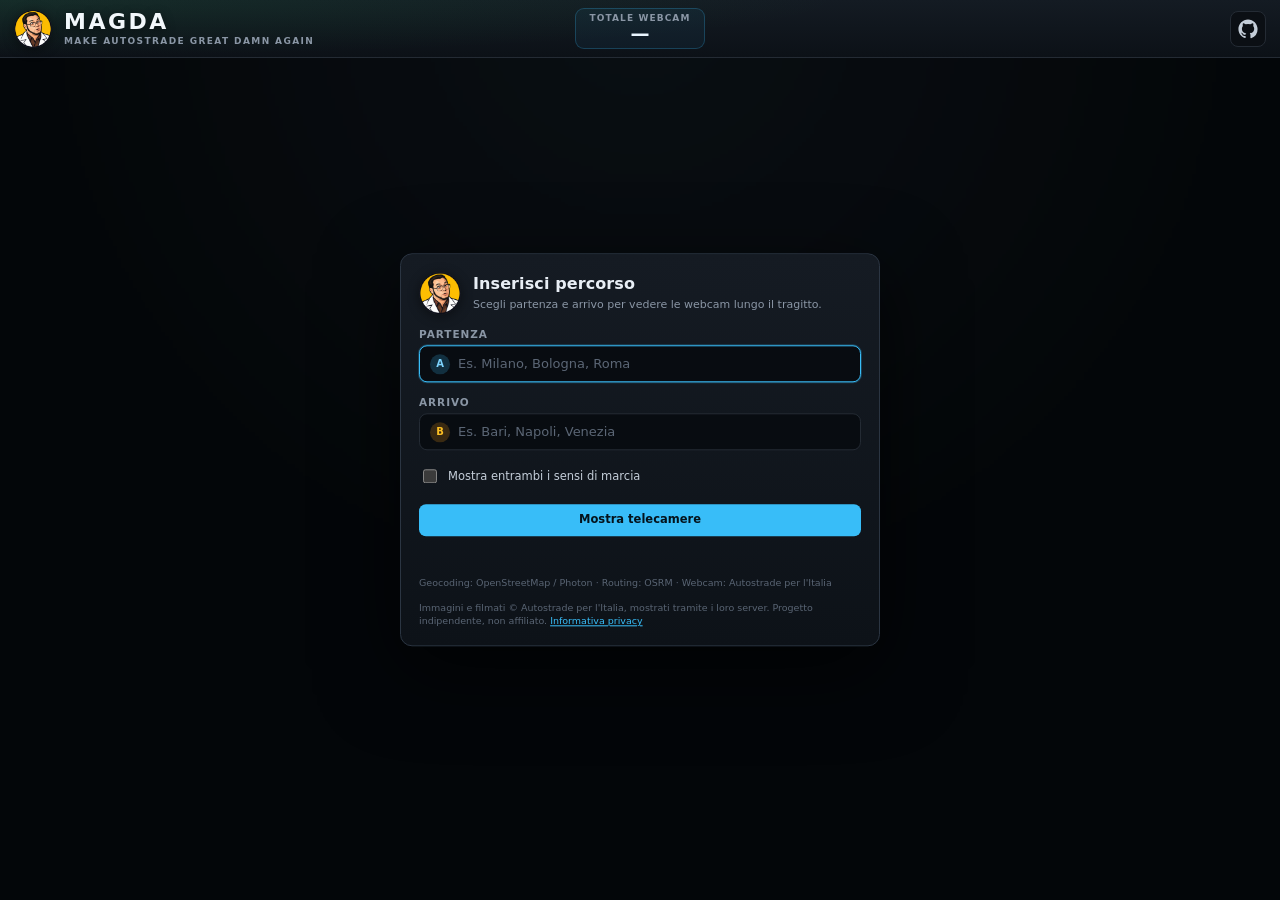
==== site/index.html @ 09bb5ff6 "Add privacy notice and harden static client" ====
<!doctype html>
<html lang="it">
<head>
  <meta charset="utf-8">
  <meta name="viewport" content="width=device-width, initial-scale=1">
  <meta name="color-scheme" content="dark">
  <meta http-equiv="Content-Security-Policy" content="default-src 'self'; script-src 'self'; style-src 'self' 'unsafe-inline'; img-src 'self' data: https://video.autostrade.it; media-src 'self' https://video.autostrade.it; connect-src 'self' https://photon.komoot.io https://nominatim.openstreetmap.org https://router.project-osrm.org; font-src 'self'; object-src 'none'; base-uri 'self'; form-action 'self'">
  <link rel="icon" href="./logo-mark-64.png" type="image/png">
  <link rel="apple-touch-icon" href="./logo-mark.png">
  <meta name="description" content="Vista webcam del network autostradale italiano, con ricerca del percorso e griglia a schermo intero. Progetto open source non affiliato ad Autostrade per l'Italia.">
  <meta property="og:title" content="MAGDA · Make Autostrade Great Damn Again">
  <meta property="og:description" content="Webcam autostradali italiane, filtro per direzione e percorso.">
  <meta property="og:type" content="website">
  <title>MAGDA · Webcam autostrada</title>
  <link rel="stylesheet" href="./style.css">
</head>
<body>
  <div id="welcome-bg" class="welcome-bg" hidden aria-hidden="true"></div>

  <header class="masthead">
    <div class="masthead-brand">
      <img class="brand-logo" src="./logo-mark.png" alt="" width="36" height="36">
      <div class="masthead-text">
        <span class="app-name">MAGDA</span>
        <span class="app-tagline">Make Autostrade Great Damn Again</span>
      </div>
    </div>
    <button type="button" id="stats-toggle" class="masthead-stats" aria-haspopup="dialog" aria-expanded="false" aria-controls="stats-panel" title="Dettaglio webcam per tipo di strada">
      <span class="stats-label">Totale webcam</span>
      <strong id="stats-total" class="stats-total">—</strong>
    </button>
    <a class="github-link" href="https://github.com/smartm0use/MAGDA" target="_blank" rel="noopener noreferrer" aria-label="Apri il repository GitHub di MAGDA" title="Repository GitHub">
      <svg viewBox="0 0 24 24" width="20" height="20" aria-hidden="true" focusable="false">
        <path fill="currentColor" d="M12 .5C5.73.5.5 5.73.5 12c0 5.08 3.29 9.39 7.86 10.91.58.11.79-.25.79-.56 0-.27-.01-1.16-.02-2.1-3.2.7-3.88-1.36-3.88-1.36-.53-1.34-1.28-1.7-1.28-1.7-1.05-.72.08-.71.08-.71 1.16.08 1.77 1.19 1.77 1.19 1.03 1.76 2.7 1.25 3.36.96.1-.75.4-1.25.73-1.54-2.55-.29-5.23-1.28-5.23-5.7 0-1.26.45-2.29 1.19-3.1-.12-.29-.52-1.46.11-3.05 0 0 .97-.31 3.18 1.18a11.1 11.1 0 0 1 5.79 0c2.2-1.49 3.17-1.18 3.17-1.18.63 1.59.23 2.76.11 3.05.74.81 1.19 1.84 1.19 3.1 0 4.43-2.69 5.41-5.25 5.69.41.36.78 1.06.78 2.14 0 1.55-.01 2.8-.01 3.18 0 .31.21.68.8.56A11.51 11.51 0 0 0 23.5 12C23.5 5.73 18.27.5 12 .5Z"/>
      </svg>
    </a>
  </header>

  <div id="stats-backdrop" class="stats-backdrop" hidden></div>
  <section id="stats-panel" class="stats-panel" hidden role="dialog" aria-modal="true" aria-labelledby="stats-heading">
    <div class="stats-head">
      <div>
        <h2 id="stats-heading">Webcam per tipo di strada</h2>
        <p class="stats-hint">Totale webcam Autostrade Italiane raggiungibili</p>
      </div>
      <button type="button" id="stats-close" class="stats-close" aria-label="Chiudi">×</button>
    </div>
    <div id="stats-body" class="stats-body" aria-live="polite">Caricamento…</div>
    <p id="stats-attrib" class="stats-attrib"></p>
  </section>

  <div id="privacy-backdrop" class="stats-backdrop" hidden></div>
  <section id="privacy-panel" class="stats-panel privacy-panel" hidden role="dialog" aria-modal="true" aria-labelledby="privacy-heading">
    <div class="stats-head">
      <div>
        <h2 id="privacy-heading">Informativa privacy</h2>
        <p class="stats-hint">MAGDA è una pagina statica: nessun account, nessun cookie di profilazione.</p>
      </div>
      <button type="button" id="privacy-close" class="stats-close" aria-label="Chiudi">×</button>
    </div>
    <div class="privacy-body">
      <p><strong>Nessun tracciamento da parte dell'app.</strong> Non ci sono analytics, cookie di profilazione, account o telemetria.</p>

      <h3>Dati e connessioni</h3>
      <ul>
        <li>il browser contatta <strong>direttamente</strong> i server di Autostrade per l'Italia per immagini e video: il tuo indirizzo IP è quindi visibile a quei server;</li>
        <li>le coordinate di partenza e arrivo sono conservate nella URL della pagina;</li>
        <li>il testo cercato viene inviato a Photon (fallback Nominatim) e le coordinate a OSRM quando usi il percorso;</li>
        <li>GitHub Pages, che ospita il sito, può registrare l'IP secondo la propria informativa.</li>
      </ul>

      <h3>Terze parti</h3>
      <p>Autostrade per l'Italia (webcam e media), Photon/Komoot e Nominatim/OpenStreetMap (geocoding), OSRM (routing), GitHub Pages (hosting). Non ci sono script o font di terze parti.</p>

      <h3>Conservazione</h3>
      <p>L'app non ha un backend e non conserva dati. Restano nel browser la cronologia, la URL e la cache dei media secondo le impostazioni dell'utente.</p>

      <p class="privacy-note">Le webcam restano di proprietà di Autostrade per l'Italia. Progetto indipendente, non affiliato. Per i dettagli vedi <a href="./privacy.html">l'informativa completa</a>.</p>
    </div>
  </section>

  <header class="topbar">
    <div class="brand">
      <span class="status-dot" id="status-dot" aria-hidden="true"></span>
      <div class="brand-text">
        <h1><span id="brand-title">Webcam</span> <span class="arrow" id="brand-route">Italia</span></h1>
        <p id="subtitle">Caricamento camere…</p>
      </div>
    </div>

    <div class="direction-tabs" role="tablist" aria-label="Direzione di marcia">
      <button type="button" class="direction is-active" data-direction="nord" role="tab" aria-selected="true">
        <span class="dir-arrow" aria-hidden="true">↑</span>
        <span class="dir-label">Verso Roma</span>
        <span class="tab-count">0</span>
      </button>
      <button type="button" class="direction" data-direction="sud" role="tab" aria-selected="false">
        <span class="dir-arrow" aria-hidden="true">↓</span>
        <span class="dir-label">Verso Napoli</span>
        <span class="tab-count">0</span>
      </button>
    </div>

    <div class="controls" role="toolbar" aria-label="Controlli griglia">
      <div class="group" id="layout-group" role="group" aria-label="Layout">
        <button type="button" class="layout is-active" data-layout="2" title="Griglia 2×2">2×2</button>
        <button type="button" class="layout" data-layout="3" title="Griglia 3×3">3×3</button>
        <button type="button" class="layout" data-layout="4" title="Griglia 4×4">4×4</button>
        <button type="button" class="layout" data-layout="5" title="Griglia 5×5">5×5</button>
        <button type="button" class="layout" data-layout="all" title="Griglia totale con tutte le camere">Tutte</button>
      </div>

      <div class="group" role="group" aria-label="Modalità">
        <button type="button" id="mode" class="is-active" title="Passa a snapshot (tasto V)">Video</button>
        <button type="button" id="auto" class="is-active" title="Rotazione automatica (tasto A)">AUTO 20s</button>
      </div>

      <div class="group" id="pager-group" role="group" aria-label="Paginazione">
        <button type="button" id="prev" title="Pagina precedente (←)" aria-label="Pagina precedente">‹</button>
        <span id="pager" class="pager">1 / 1</span>
        <button type="button" id="next" title="Pagina successiva (→)" aria-label="Pagina successiva">›</button>
      </div>

      <div class="group" role="group" aria-label="Azioni">
        <button type="button" id="route-toggle" title="Calcola un percorso in tutta Italia">Percorso</button>
        <button type="button" id="refresh" title="Aggiorna dati e filmati (tasto R)">Aggiorna</button>
        <button type="button" id="privacy-toggle" title="Informativa sul trattamento dei dati personali" aria-haspopup="dialog" aria-expanded="false" aria-controls="privacy-panel">Privacy</button>
        <button type="button" id="fullscreen" title="Schermo intero (tasto F)" aria-label="Attiva schermo intero">
          <svg viewBox="0 0 24 24" width="15" height="15" aria-hidden="true" focusable="false">
            <path d="M8 3H5a2 2 0 0 0-2 2v3M16 3h3a2 2 0 0 1 2 2v3M8 21H5a2 2 0 0 1-2-2v-3M16 21h3a2 2 0 0 0 2-2v-3" fill="none" stroke="currentColor" stroke-width="2" stroke-linecap="round" stroke-linejoin="round"/>
          </svg>
        </button>
      </div>
    </div>
  </header>

  <div id="route-backdrop" class="route-backdrop" hidden></div>
  <section id="route-panel" class="route-panel" hidden role="dialog" aria-modal="true" aria-labelledby="route-title">
    <div class="route-panel-head">
      <div class="route-head-main">
        <img class="route-logo" src="./logo-mark.png" alt="" width="42" height="42">
        <div>
          <h2 id="route-title">Inserisci percorso</h2>
          <p class="route-hint">Scegli partenza e arrivo per vedere le webcam lungo il tragitto.</p>
        </div>
      </div>
      <button type="button" id="route-close" class="route-close" aria-label="Chiudi">×</button>
    </div>

    <div class="route-field">
      <label for="route-from">Partenza</label>
      <div class="route-input-wrap">
        <span class="route-pin">A</span>
        <input id="route-from" type="text" placeholder="Es. Milano, Bologna, Roma" autocomplete="off" spellcheck="false">
      </div>
      <ul id="suggest-from" class="route-suggestions" hidden></ul>
    </div>

    <div class="route-field">
      <label for="route-to">Arrivo</label>
      <div class="route-input-wrap">
        <span class="route-pin pin-b">B</span>
        <input id="route-to" type="text" placeholder="Es. Bari, Napoli, Venezia" autocomplete="off" spellcheck="false">
      </div>
      <ul id="suggest-to" class="route-suggestions" hidden></ul>
    </div>

    <div class="route-options">
      <label class="route-check">
        <input type="checkbox" id="route-both-directions" title="Se attivo mostra entrambi i sensi di marcia; se disattivo mostra solo il senso di marcia">
        Mostra entrambi i sensi di marcia
      </label>
    </div>

    <div class="route-actions">
      <button type="button" id="route-submit" class="route-submit">Mostra telecamere</button>
    </div>

    <p id="route-status" class="route-status" role="status"></p>
    <p class="route-attrib">Geocoding: OpenStreetMap / Photon · Routing: OSRM · Webcam: Autostrade per l'Italia</p>
    <p class="route-attrib">Immagini e filmati © Autostrade per l'Italia, mostrati tramite i loro server. Progetto indipendente, non affiliato. <a href="./privacy.html" class="linklike">Informativa privacy</a></p>
  </section>

  <main class="stage">
    <div id="grid" class="grid" data-cols="2" aria-label="Griglia webcam"></div>
  </main>

  <div id="error" class="error" role="alert" hidden></div>

  <script src="./app.js"></script>
</body>
</html>
---- site/style.css ----
:root {
  --bg: #07090c;
  --panel: #11161c;
  --line: #242b34;
  --text: #e8eef5;
  --muted: #8a96a5;
  --nord: #22c55e;
  --sud: #f59e0b;
  --accent: #38bdf8;
  --danger: #ef4444;
}

* {
  box-sizing: border-box;
}

html,
body {
  height: 100%;
}

body {
  margin: 0;
  display: flex;
  flex-direction: column;
  overflow: hidden;
  background: radial-gradient(circle at 50% 0%, #111821 0%, var(--bg) 55%);
  color: var(--text);
  font-family: "Inter", "Segoe UI", system-ui, -apple-system, sans-serif;
}

.welcome-bg {
  position: fixed;
  inset: -20px;
  z-index: 0;
  display: grid;
  grid-template-columns: repeat(4, minmax(0, 1fr));
  grid-template-rows: repeat(2, minmax(0, 1fr));
  gap: 2px;
  overflow: hidden;
  pointer-events: none;
  filter: blur(7px) brightness(0.6) saturate(0.8);
  transform: scale(1.04);
}

.welcome-bg[hidden] {
  display: none;
}

.welcome-bg img {
  display: block;
  width: 100%;
  height: 100%;
  object-fit: cover;
}

body.is-welcome .topbar,
body.is-welcome .stage {
  visibility: hidden;
}

body.is-welcome .masthead {
  position: relative;
  z-index: 61;
}

.masthead {
  display: grid;
  grid-template-columns: minmax(0, 1fr) auto minmax(0, 1fr);
  align-items: center;
  gap: 16px;
  padding: 8px 14px;
  background:
    radial-gradient(120% 180% at 0% 0%, rgba(34, 197, 94, 0.1), transparent 55%),
    linear-gradient(180deg, #141b23 0%, #0c1117 100%);
  border-bottom: 1px solid var(--line);
  flex: 0 0 auto;
}

.masthead-brand {
  display: flex;
  align-items: center;
  gap: 12px;
  min-width: 0;
  justify-self: start;
}

.masthead-text {
  display: flex;
  flex-direction: column;
  min-width: 0;
}

.app-name {
  font-size: 22px;
  line-height: 1;
  font-weight: 900;
  letter-spacing: 2.5px;
  color: #f2f7fb;
  text-shadow: 0 2px 10px rgba(0, 0, 0, 0.5);
}

.app-tagline {
  margin-top: 3px;
  overflow: hidden;
  color: var(--muted);
  font-size: 9px;
  font-weight: 600;
  letter-spacing: 1.4px;
  text-overflow: ellipsis;
  text-transform: uppercase;
  white-space: nowrap;
}

.masthead-stats {
  display: flex;
  flex-direction: column;
  align-items: center;
  gap: 1px;
  justify-self: center;
  padding: 5px 14px;
  color: var(--text);
  background: rgba(56, 189, 248, 0.06);
  border: 1px solid rgba(56, 189, 248, 0.24);
  border-radius: 9px;
  cursor: pointer;
  transition:
    background 120ms ease,
    border-color 120ms ease;
}

.masthead-stats:hover,
.masthead-stats:focus-visible {
  background: rgba(56, 189, 248, 0.14);
  border-color: rgba(56, 189, 248, 0.55);
  outline: none;
}

.stats-label {
  color: var(--muted);
  font-size: 9px;
  font-weight: 700;
  letter-spacing: 1.1px;
  text-transform: uppercase;
  white-space: nowrap;
}

.stats-total {
  color: #eaf6ff;
  font-size: 19px;
  font-weight: 800;
  font-variant-numeric: tabular-nums;
  line-height: 1;
}

.github-link {
  display: grid;
  place-items: center;
  width: 36px;
  height: 36px;
  color: #c3cdd8;
  background: #0b0f14;
  border: 1px solid var(--line);
  border-radius: 8px;
  flex: 0 0 auto;
  justify-self: end;
  transition: color 0.15s, background 0.15s, border-color 0.15s;
}

.github-link:hover {
  color: #fff;
  background: #111820;
  border-color: #3a4653;
}

.topbar {
  display: flex;
  align-items: center;
  gap: 14px;
  padding: 9px 14px;
  background: linear-gradient(180deg, #171d25 0%, #0e1319 100%);
  border-bottom: 1px solid var(--line);
  flex: 0 0 auto;
  flex-wrap: wrap;
  row-gap: 8px;
}

.brand {
  display: flex;
  align-items: center;
  gap: 10px;
  min-width: 0;
}

.brand-logo {
  display: block;
  width: 38px;
  height: 38px;
  flex: 0 0 auto;
  filter: drop-shadow(0 2px 6px rgba(0, 0, 0, 0.45));
}

.status-dot {
  width: 9px;
  height: 9px;
  border-radius: 50%;
  background: var(--nord);
  box-shadow: 0 0 0 0 rgba(34, 197, 94, 0.55);
  animation: pulse 2.2s infinite;
  flex: 0 0 auto;
}

.status-dot.is-error {
  background: var(--danger);
  box-shadow: 0 0 0 0 rgba(239, 68, 68, 0.55);
  animation-name: pulse-error;
}

@keyframes pulse {
  0% {
    box-shadow: 0 0 0 0 rgba(34, 197, 94, 0.5);
  }
  70% {
    box-shadow: 0 0 0 7px rgba(34, 197, 94, 0);
  }
  100% {
    box-shadow: 0 0 0 0 rgba(34, 197, 94, 0);
  }
}

@keyframes pulse-error {
  0% {
    box-shadow: 0 0 0 0 rgba(239, 68, 68, 0.5);
  }
  70% {
    box-shadow: 0 0 0 7px rgba(239, 68, 68, 0);
  }
  100% {
    box-shadow: 0 0 0 0 rgba(239, 68, 68, 0);
  }
}

.brand-text {
  min-width: 0;
}

h1 {
  margin: 0;
  max-width: min(46vw, 560px);
  overflow: hidden;
  font-size: 15px;
  font-weight: 700;
  letter-spacing: 0.2px;
  text-overflow: ellipsis;
  white-space: nowrap;
}

h1 .arrow {
  font-weight: 500;
  color: var(--muted);
}

#subtitle {
  max-width: 100%;
  margin: 2px 0 0;
  overflow: hidden;
  color: var(--muted);
  font-size: 11px;
  text-overflow: ellipsis;
  white-space: nowrap;
}

.direction-tabs {
  display: flex;
  align-items: center;
  gap: 3px;
  padding: 3px;
  background: #0b0f14;
  border: 1px solid var(--line);
  border-radius: 8px;
  flex: 0 0 auto;
}

.direction {
  display: flex;
  align-items: center;
  gap: 6px;
  font-weight: 600;
}

.direction .dir-arrow {
  font-size: 13px;
  line-height: 1;
  color: var(--muted);
}

.direction[data-direction="nord"].is-active {
  background: rgba(34, 197, 94, 0.14);
  color: #4ade80;
}

.direction[data-direction="nord"].is-active .dir-arrow {
  color: var(--nord);
}

.direction[data-direction="sud"].is-active {
  background: rgba(245, 158, 11, 0.14);
  color: #fbbf24;
}

.direction[data-direction="sud"].is-active .dir-arrow {
  color: var(--sud);
}

.direction-tabs.is-route .direction.is-active {
  background: rgba(56, 189, 248, 0.14);
  color: #7dd3fc;
}

.direction-tabs.is-route .direction.is-active .dir-arrow {
  color: var(--accent);
}

.direction-tabs.is-single {
  display: none;
}

.tab-count {
  min-width: 20px;
  padding: 2px 5px;
  border-radius: 999px;
  background: rgba(255, 255, 255, 0.08);
  font-size: 10px;
  font-variant-numeric: tabular-nums;
  text-align: center;
}

.controls {
  display: flex;
  align-items: center;
  gap: 7px;
  margin-left: auto;
  flex-wrap: wrap;
  justify-content: flex-end;
}

.group {
  display: flex;
  align-items: center;
  gap: 2px;
  padding: 3px;
  background: #0b0f14;
  border: 1px solid var(--line);
  border-radius: 8px;
}

#fullscreen {
  display: grid;
  place-items: center;
}

#fullscreen svg {
  display: block;
}

button {
  appearance: none;
  border: 0;
  background: transparent;
  color: #aeb9c6;
  font: inherit;
  font-size: 11.5px;
  line-height: 1;
  padding: 7px 9px;
  border-radius: 5px;
  cursor: pointer;
  transition: background 0.15s, color 0.15s;
  white-space: nowrap;
}

button:hover:not(:disabled) {
  background: #1e2630;
  color: #fff;
}

button.is-active {
  background: #143545;
  color: var(--accent);
}

button:disabled {
  opacity: 0.35;
  cursor: default;
}

button:focus-visible {
  outline: 2px solid var(--accent);
  outline-offset: 1px;
}

.pager {
  min-width: 54px;
  text-align: center;
  font-size: 11px;
  font-variant-numeric: tabular-nums;
  color: #c3cdd8;
}

.stage {
  flex: 1 1 auto;
  min-height: 0;
  display: flex;
}

.grid {
  flex: 1;
  min-width: 0;
  min-height: 0;
  display: grid;
  gap: 5px;
  padding: 5px;
  background: #040608;
}

.grid[data-cols="2"] {
  grid-template-columns: repeat(2, minmax(0, 1fr));
  grid-template-rows: repeat(2, minmax(0, 1fr));
}

.grid[data-cols="3"] {
  grid-template-columns: repeat(3, minmax(0, 1fr));
  grid-template-rows: repeat(3, minmax(0, 1fr));
}

.grid[data-cols="4"] {
  grid-template-columns: repeat(4, minmax(0, 1fr));
  grid-template-rows: repeat(4, minmax(0, 1fr));
}

.grid[data-cols="5"] {
  grid-template-columns: repeat(5, minmax(0, 1fr));
  grid-template-rows: repeat(5, minmax(0, 1fr));
}

.grid[data-cols="1"] {
  grid-template-columns: minmax(0, 1fr);
  grid-auto-rows: max-content;
  align-content: start;
  overflow-y: auto;
  overscroll-behavior: contain;
}

.grid[data-cols="1"] .tile {
  width: 100%;
  aspect-ratio: 16 / 9;
}

.grid[data-cols="all"] {
  grid-template-columns: repeat(auto-fill, minmax(260px, 1fr));
  grid-auto-rows: max-content;
  align-content: start;
  align-items: start;
  overflow-y: auto;
  overscroll-behavior: contain;
}

.grid[data-cols="all"] .tile {
  aspect-ratio: 16 / 9;
}

.grid[data-cols="all"] .overlay {
  top: 4px;
  right: 4px;
  max-width: calc(100% - 8px);
  padding: 3px 5px;
}

.grid[data-cols="all"] .name {
  font-size: 10px;
}

.grid[data-cols="all"] .meta,
.grid[data-cols="all"] .km {
  display: none;
}

.grid[data-cols="all"] .badge {
  font-size: 8px;
  padding: 1px 4px;
}

.grid::-webkit-scrollbar {
  width: 10px;
}

.grid::-webkit-scrollbar-track {
  background: #040608;
}

.grid::-webkit-scrollbar-thumb {
  background: #2a333f;
  border-radius: 5px;
}

.grid::-webkit-scrollbar-thumb:hover {
  background: #3a4654;
}

.tile {
  position: relative;
  min-width: 0;
  min-height: 0;
  overflow: hidden;
  background-color: #000;
  background-position: center;
  background-repeat: no-repeat;
  background-size: cover;
  border: 1px solid #1b222b;
  border-radius: 6px;
  cursor: pointer;
}

.tile:hover {
  border-color: #35414e;
}

.tile:focus-visible {
  outline: 2px solid var(--accent);
  outline-offset: -2px;
}

.tile:fullscreen {
  border: 0;
  border-radius: 0;
  cursor: default;
  aspect-ratio: auto;
}

.tile video,
.tile img {
  display: block;
  width: 100%;
  height: 100%;
  object-fit: contain;
  background: transparent;
}

.overlay {
  position: absolute;
  top: 7px;
  right: 7px;
  max-width: calc(100% - 14px);
  padding: 5px 8px 6px;
  background: rgba(5, 9, 13, 0.76);
  border: 1px solid rgba(255, 255, 255, 0.08);
  border-radius: 5px;
  backdrop-filter: blur(3px);
  pointer-events: none;
}

.overlay-top {
  display: flex;
  align-items: center;
  justify-content: space-between;
  gap: 8px;
}

.badge {
  font-size: 9.5px;
  font-weight: 700;
  letter-spacing: 0.09em;
  padding: 2px 6px;
  border-radius: 3px;
  color: #06110a;
  background: var(--muted);
}

.badge-nord {
  background: var(--nord);
}

.badge-sud {
  background: var(--sud);
}

.badge-est {
  background: #38bdf8;
  color: #04131c;
}

.badge-ovest {
  background: #a78bfa;
  color: #100a1f;
}

.km {
  font-size: 10.5px;
  color: #c7d3df;
  font-variant-numeric: tabular-nums;
  text-shadow: 0 1px 2px #000;
}

.name {
  margin: 4px 0 0;
  font-size: 12.5px;
  font-weight: 600;
  line-height: 1.25;
  white-space: nowrap;
  overflow: hidden;
  text-overflow: ellipsis;
  text-shadow: 0 1px 3px #000;
}

.meta {
  margin: 2px 0 0;
  font-size: 10px;
  color: #a9b5c2;
  text-shadow: 0 1px 2px #000;
}

.grid[data-cols="3"] .name {
  font-size: 11px;
}

.grid[data-cols="4"] .overlay {
  top: 4px;
  right: 4px;
  max-width: calc(100% - 8px);
  padding: 3px 5px;
}

.grid[data-cols="4"] .name {
  font-size: 9.5px;
}

.grid[data-cols="4"] .meta,
.grid[data-cols="4"] .km {
  display: none;
}

.grid[data-cols="4"] .badge {
  font-size: 8px;
  padding: 1px 4px;
}

.tile:fullscreen .overlay {
  top: 16px;
  right: 16px;
  max-width: 60%;
  padding: 10px 14px;
}

.tile:fullscreen .name {
  font-size: 16px;
}

.tile:fullscreen .meta {
  font-size: 12px;
}

.tile-empty {
  display: grid;
  place-items: center;
  background: #0a0d11;
  border-style: dashed;
  border-color: #1a2129;
  cursor: default;
}

.empty-label {
  color: #232b35;
  font-size: 18px;
}

.missing {
  display: grid;
  place-items: center;
  height: 100%;
  color: var(--muted);
  font-size: 12px;
}

.grid-empty {
  grid-column: 1 / -1;
  grid-row: 1 / -1;
  display: flex;
  flex-direction: column;
  align-items: center;
  justify-content: center;
  gap: 12px;
  padding: 24px;
  color: var(--muted);
  font-size: 13px;
  text-align: center;
}

.grid-empty p {
  max-width: 440px;
  margin: 0;
  line-height: 1.5;
}

.grid-empty button {
  padding: 8px 12px;
  background: #143545;
  color: var(--accent);
}

.stats-backdrop {
  position: fixed;
  inset: 0;
  z-index: 90;
  background: rgba(2, 5, 8, 0.55);
  backdrop-filter: blur(3px);
}

.stats-backdrop[hidden],
.stats-panel[hidden] {
  display: none;
}

.stats-panel {
  position: fixed;
  top: 50%;
  left: 50%;
  z-index: 91;
  width: min(640px, calc(100vw - 24px));
  max-height: min(78vh, calc(100vh - 32px));
  padding: 18px;
  overflow-y: auto;
  transform: translate(-50%, -50%);
  background: linear-gradient(
    180deg,
    rgba(21, 27, 35, 0.94),
    rgba(13, 18, 24, 0.94)
  );
  border: 1px solid rgba(120, 140, 160, 0.3);
  border-radius: 14px;
  box-shadow: 0 28px 90px rgba(0, 0, 0, 0.7);
  backdrop-filter: blur(18px) saturate(1.15);
}

.stats-head {
  display: flex;
  align-items: flex-start;
  justify-content: space-between;
  gap: 12px;
  margin-bottom: 14px;
}

.stats-head h2 {
  margin: 0;
  color: #f2f7fb;
  font-size: 16px;
  font-weight: 800;
}

.stats-hint {
  margin: 4px 0 0;
  color: var(--muted);
  font-size: 11px;
  line-height: 1.4;
}

.stats-close {
  padding: 0;
  width: 30px;
  height: 30px;
  color: var(--muted);
  font-size: 22px;
  line-height: 1;
  background: transparent;
  border: 1px solid transparent;
  border-radius: 8px;
  cursor: pointer;
  flex: 0 0 auto;
}

.stats-close:hover,
.stats-close:focus-visible {
  color: var(--text);
  background: rgba(255, 255, 255, 0.06);
  border-color: var(--line);
  outline: none;
}

.stats-body {
  min-height: 80px;
  color: var(--muted);
  font-size: 12px;
}

.stats-table {
  width: 100%;
  border-collapse: collapse;
  font-size: 12px;
}

.stats-table th {
  padding: 7px 8px;
  color: var(--muted);
  font-size: 9px;
  font-weight: 700;
  letter-spacing: 1px;
  text-align: left;
  text-transform: uppercase;
  border-bottom: 1px solid var(--line);
}

.stats-table td {
  padding: 10px 8px;
  vertical-align: top;
  border-bottom: 1px solid rgba(36, 43, 52, 0.7);
}

.stats-table tbody tr:last-child td {
  border-bottom: 0;
}

.stats-table .num {
  width: 1%;
  text-align: right;
  font-variant-numeric: tabular-nums;
  white-space: nowrap;
}

.stats-type {
  display: block;
  color: var(--text);
  font-weight: 700;
}

.stats-type-note {
  display: block;
  margin-top: 2px;
  color: var(--muted);
  font-size: 10px;
}

.stats-codes {
  display: flex;
  flex-wrap: wrap;
  gap: 4px;
}

.stats-code {
  display: inline-flex;
  align-items: center;
  padding: 1px 7px;
  color: #9fb4c7;
  font-size: 10px;
  font-weight: 700;
  letter-spacing: 0.4px;
  background: rgba(255, 255, 255, 0.05);
  border: 1px solid rgba(120, 140, 160, 0.2);
  border-radius: 999px;
}

.stats-total-row td {
  padding-top: 12px;
  color: var(--text);
  font-weight: 800;
  border-top: 1px solid var(--line);
  border-bottom: 0;
}

.stats-attrib {
  margin: 14px 0 0;
  color: #6f7d8c;
  font-size: 10px;
  line-height: 1.4;
}

.privacy-panel {
  width: min(680px, calc(100vw - 24px));
}

.privacy-body {
  color: var(--muted);
  font-size: 12px;
  line-height: 1.6;
}

.privacy-body p {
  margin: 0 0 10px;
}

.privacy-body h3 {
  margin: 16px 0 6px;
  color: var(--text);
  font-size: 11px;
  font-weight: 800;
  letter-spacing: 0.6px;
  text-transform: uppercase;
}

.privacy-body ul {
  margin: 0 0 10px;
  padding-left: 18px;
}

.privacy-body li {
  margin-bottom: 4px;
}

.privacy-body strong {
  color: var(--text);
}

.privacy-body a {
  color: var(--accent);
}

.privacy-note {
  margin-top: 16px !important;
  padding-top: 12px;
  color: #6f7d8c;
  border-top: 1px solid var(--line);
}

.linklike {
  padding: 0;
  color: var(--accent);
  font: inherit;
  background: none;
  border: 0;
  cursor: pointer;
  text-decoration: underline;
}

.linklike:hover,
.linklike:focus-visible {
  color: #eaf6ff;
  outline: none;
}

html.privacy-doc,
body.privacy-doc {
  min-height: 100%;
  background: var(--bg);
}

body.privacy-doc {
  display: block;
  height: auto;
  overflow: visible;
  overscroll-behavior-y: none;
}

.privacy-page {
  max-width: 760px;
  margin: 0 auto;
  padding: 32px 20px 64px;
  color: var(--muted);
  font-size: 14px;
  line-height: 1.65;
}

.privacy-page h1 {
  margin: 0 0 6px;
  color: #f2f7fb;
  font-size: 26px;
  line-height: 1.2;
}

.privacy-page h2 {
  margin: 28px 0 8px;
  color: var(--text);
  font-size: 15px;
  letter-spacing: 0.4px;
  text-transform: uppercase;
}

.privacy-page p,
.privacy-page ul {
  margin: 0 0 12px;
}

.privacy-page ul {
  padding-left: 20px;
}

.privacy-page li {
  margin-bottom: 6px;
}

.privacy-page strong {
  color: var(--text);
}

.privacy-page a {
  color: var(--accent);
}

.privacy-back {
  display: inline-block;
  margin-bottom: 24px;
  color: var(--accent);
  font-size: 12px;
  text-decoration: none;
}

.privacy-back:hover,
.privacy-back:focus-visible {
  color: #eaf6ff;
  text-decoration: underline;
}

.route-backdrop {
  position: fixed;
  inset: 0;
  z-index: 60;
  background: rgba(2, 5, 8, 0.66);
  backdrop-filter: blur(3px);
}

body.is-welcome .route-backdrop {
  background: rgba(2, 5, 8, 0.45);
  backdrop-filter: blur(2px) saturate(0.8);
}

.route-backdrop[hidden],
.route-panel[hidden],
.route-suggestions[hidden],
.route-close[hidden] {
  display: none;
}

.route-panel {
  position: fixed;
  top: 50%;
  left: 50%;
  z-index: 61;
  width: min(480px, calc(100vw - 24px));
  max-height: calc(100vh - 32px);
  padding: 18px;
  overflow-y: auto;
  transform: translate(-50%, -50%);
  background: linear-gradient(180deg, #151b23, #0d1218);
  border: 1px solid #2b3542;
  border-radius: 12px;
  box-shadow: 0 24px 80px rgba(0, 0, 0, 0.65);
}

.route-panel-head {
  display: flex;
  align-items: flex-start;
  justify-content: space-between;
  gap: 12px;
}

.route-head-main {
  display: flex;
  align-items: center;
  gap: 12px;
  min-width: 0;
}

.route-logo {
  display: block;
  width: 42px;
  height: 42px;
  flex: 0 0 auto;
  filter: drop-shadow(0 2px 6px rgba(0, 0, 0, 0.45));
}

.route-panel h2 {
  margin: 0;
  font-size: 16px;
  font-weight: 700;
  letter-spacing: 0.1px;
}

.route-hint {
  margin: 4px 0 0;
  color: var(--muted);
  font-size: 11px;
  line-height: 1.4;
}

.route-close {
  display: grid;
  place-items: center;
  width: 30px;
  height: 30px;
  padding: 0;
  color: #c3cdd8;
  font-size: 20px;
  line-height: 1;
  background: #0b0f14;
  border: 1px solid var(--line);
  border-radius: 7px;
  flex: 0 0 auto;
}

.route-field {
  position: relative;
  margin-top: 14px;
}

.route-field > label {
  display: block;
  margin-bottom: 5px;
  color: var(--muted);
  font-size: 10.5px;
  font-weight: 600;
  letter-spacing: 0.09em;
  text-transform: uppercase;
}

.route-input-wrap {
  display: flex;
  align-items: center;
  gap: 8px;
  padding: 0 10px;
  background: #080c11;
  border: 1px solid var(--line);
  border-radius: 8px;
}

.route-input-wrap:focus-within {
  border-color: var(--accent);
  box-shadow: 0 0 0 1px rgba(56, 189, 248, 0.25);
}

.route-pin {
  display: grid;
  place-items: center;
  width: 20px;
  height: 20px;
  color: #7dd3fc;
  font-size: 10px;
  font-weight: 700;
  background: #123040;
  border-radius: 50%;
  flex: 0 0 auto;
}

.route-pin.pin-b {
  color: #fbbf24;
  background: #3a2a12;
}

.route-input-wrap input {
  flex: 1;
  min-width: 0;
  padding: 10px 0;
  color: var(--text);
  font: inherit;
  font-size: 13px;
  background: transparent;
  border: 0;
  outline: 0;
}

.route-input-wrap input::placeholder {
  color: #5b6675;
}

.route-suggestions {
  position: absolute;
  top: calc(100% + 4px);
  right: 0;
  left: 0;
  z-index: 5;
  max-height: 220px;
  padding: 4px;
  margin: 0;
  overflow-y: auto;
  list-style: none;
  background: #0b1117;
  border: 1px solid #2b3542;
  border-radius: 8px;
  box-shadow: 0 14px 40px rgba(0, 0, 0, 0.55);
}

.route-suggestions li {
  margin: 0;
}

.route-suggestions button {
  display: block;
  width: 100%;
  padding: 8px 9px;
  line-height: 1.25;
  text-align: left;
  white-space: normal;
  border-radius: 6px;
}

.route-suggestions button strong {
  display: block;
  color: #e8eef5;
  font-size: 12.5px;
  font-weight: 600;
}

.route-suggestions button span {
  display: block;
  margin-top: 2px;
  color: var(--muted);
  font-size: 10.5px;
}

.route-suggestions button:hover {
  background: #1e2630;
}

.route-suggestions .suggestion-empty {
  padding: 8px 9px;
  color: var(--muted);
  font-size: 11px;
}

.route-suggestions .suggestion-error {
  color: #fca5a5;
}

.route-suggestions .suggestion-loading {
  display: flex;
  align-items: center;
  gap: 8px;
  padding: 8px 9px;
  color: #7dd3fc;
  font-size: 11px;
}

.spinner {
  width: 12px;
  height: 12px;
  flex: 0 0 auto;
  border: 2px solid rgba(125, 211, 252, 0.25);
  border-top-color: #7dd3fc;
  border-radius: 50%;
  animation: spin 0.7s linear infinite;
}

@keyframes spin {
  to {
    transform: rotate(360deg);
  }
}

@media (prefers-reduced-motion: reduce) {
  .spinner {
    animation: none;
  }
}

.route-options {
  display: flex;
  align-items: center;
  gap: 14px;
  margin-top: 16px;
  flex-wrap: wrap;
}

.route-check {
  display: flex;
  align-items: center;
  gap: 8px;
  color: #c3cdd8;
  font-size: 11.5px;
  cursor: pointer;
}

.route-check input {
  width: 14px;
  height: 14px;
  accent-color: var(--accent);
}

.route-actions {
  display: flex;
  gap: 8px;
  margin-top: 18px;
  flex-wrap: wrap;
}

.route-submit {
  flex: 1 1 160px;
  padding: 10px 16px;
  color: #04131c;
  font-weight: 700;
  background: var(--accent);
  border-radius: 7px;
}

.route-submit:hover:not(:disabled) {
  color: #04131c;
  background: #7dd3fc;
}

.route-status {
  min-height: 16px;
  margin: 12px 0 0;
  color: var(--muted);
  font-size: 11.5px;
  line-height: 1.4;
}

.route-status.is-error {
  color: #fca5a5;
}

.route-status.is-ok {
  color: #86efac;
}

.route-status.is-loading {
  color: #7dd3fc;
}

.route-attrib {
  margin: 12px 0 0;
  color: #596473;
  font-size: 9.5px;
  line-height: 1.4;
}

.error {
  position: fixed;
  left: 50%;
  bottom: 18px;
  transform: translateX(-50%);
  max-width: min(90vw, 640px);
  padding: 10px 16px;
  border: 1px solid #7f1d1d;
  border-radius: 8px;
  background: rgba(50, 12, 12, 0.95);
  color: #fecaca;
  font-size: 12px;
  z-index: 80;
}

.error[hidden] {
  display: none;
}

@media (max-width: 1000px) {
  .layout[data-layout="4"],
  .layout[data-layout="5"] {
    display: none;
  }
}

@media (max-width: 780px) {
  .masthead {
    display: flex;
    flex-wrap: wrap;
    row-gap: 6px;
  }

  .masthead-stats {
    order: 3;
    width: 100%;
  }

  .topbar {
    flex-wrap: wrap;
    gap: 8px;
  }

  .brand {
    flex: 1 1 100%;
  }

  .controls {
    margin-left: 0;
    justify-content: flex-start;
    width: 100%;
  }

  h1 {
    max-width: 100%;
    font-size: 14px;
  }

  #subtitle {
    white-space: normal;
  }

  .route-panel {
    width: calc(100vw - 16px);
    max-height: calc(100vh - 16px);
    padding: 14px;
  }

  .route-options {
    align-items: flex-start;
    flex-direction: column;
    gap: 10px;
  }

  .route-actions {
    flex-direction: column;
  }

  .route-submit {
    width: 100%;
    flex: none;
  }
}

@media (max-width: 1000px) {
  .welcome-bg {
    grid-template-columns: repeat(3, minmax(0, 1fr));
    grid-template-rows: repeat(3, minmax(0, 1fr));
  }
}

@media (max-width: 700px), (max-width: 950px) and (max-height: 500px) {
  #layout-group,
  #pager-group,
  #auto {
    display: none;
  }

  .welcome-bg {
    grid-template-columns: repeat(2, minmax(0, 1fr));
    grid-template-rows: repeat(4, minmax(0, 1fr));
  }

  .grid[data-cols="1"] {
    gap: 8px;
    padding: 0 0 8px;
  }

  .grid[data-cols="1"] .tile {
    border: 0;
    border-radius: 0;
  }
}

@media (min-width: 701px) and (max-width: 950px) and (max-height: 500px) and (orientation: landscape) {
  .grid[data-cols="1"] {
    grid-template-columns: repeat(2, minmax(0, 1fr));
  }
}
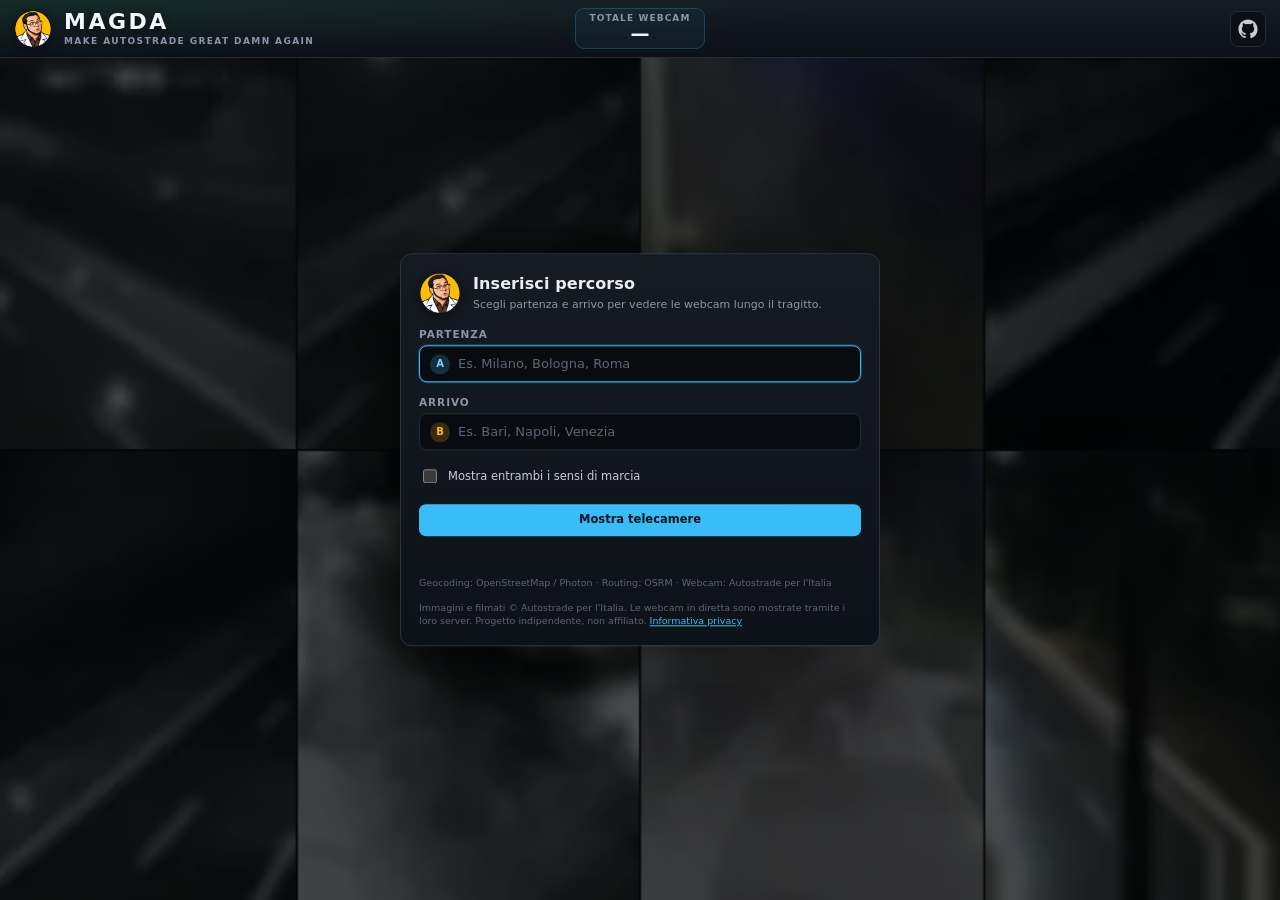
==== commit 84a162b6: "fix: serve welcome backgrounds locally" ====
--- a/site/index.html
+++ b/site/index.html
@@ -178,7 +178,7 @@
 
     <p id="route-status" class="route-status" role="status"></p>
     <p class="route-attrib">Geocoding: OpenStreetMap / Photon · Routing: OSRM · Webcam: Autostrade per l'Italia</p>
-    <p class="route-attrib">Immagini e filmati © Autostrade per l'Italia, mostrati tramite i loro server. Progetto indipendente, non affiliato. <a href="./privacy.html" class="linklike">Informativa privacy</a></p>
+    <p class="route-attrib">Immagini e filmati © Autostrade per l'Italia. Le webcam in diretta sono mostrate tramite i loro server. Progetto indipendente, non affiliato. <a href="./privacy.html" class="linklike">Informativa privacy</a></p>
   </section>
 
   <main class="stage">
--- a/site/style.css
+++ b/site/style.css
@@ -39,7 +39,7 @@
   gap: 2px;
   overflow: hidden;
   pointer-events: none;
-  filter: blur(7px) brightness(0.6) saturate(0.8);
+  filter: brightness(0.6) saturate(0.8);
   transform: scale(1.04);
 }
 
@@ -1016,7 +1016,7 @@
 
 body.is-welcome .route-backdrop {
   background: rgba(2, 5, 8, 0.45);
-  backdrop-filter: blur(2px) saturate(0.8);
+  backdrop-filter: saturate(0.8);
 }
 
 .route-backdrop[hidden],
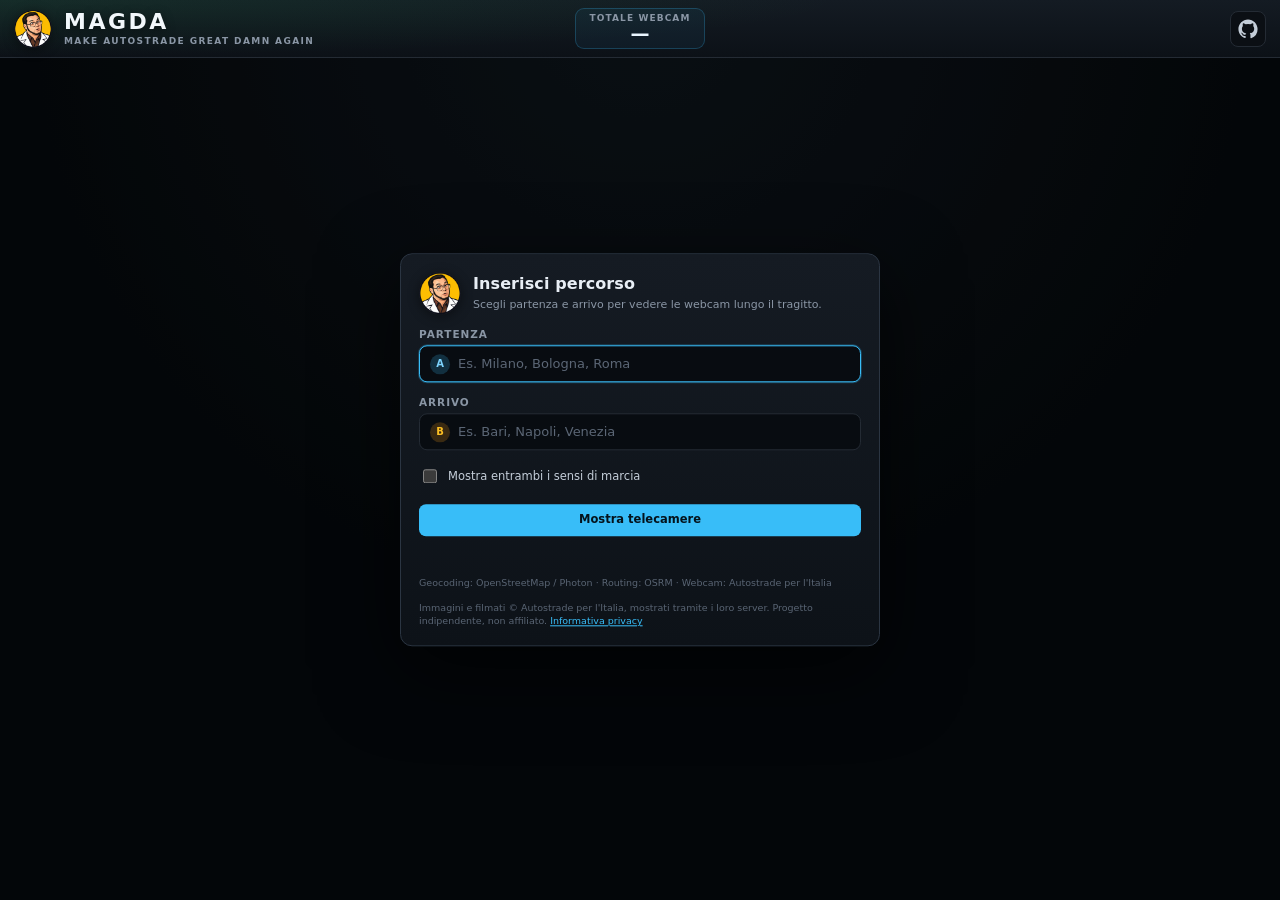
==== commit 90391b47: "Merge pull request #2 from siddolo/fix/route-url-privacy fix: keep route details out of the URL unti" ====
--- a/site/index.html
+++ b/site/index.html
@@ -4,6 +4,7 @@
   <meta charset="utf-8">
   <meta name="viewport" content="width=device-width, initial-scale=1">
   <meta name="color-scheme" content="dark">
+  <meta name="referrer" content="strict-origin">
   <meta http-equiv="Content-Security-Policy" content="default-src 'self'; script-src 'self'; style-src 'self' 'unsafe-inline'; img-src 'self' data: https://video.autostrade.it; media-src 'self' https://video.autostrade.it; connect-src 'self' https://photon.komoot.io https://nominatim.openstreetmap.org https://router.project-osrm.org; font-src 'self'; object-src 'none'; base-uri 'self'; form-action 'self'">
   <link rel="icon" href="./logo-mark-64.png" type="image/png">
   <link rel="apple-touch-icon" href="./logo-mark.png">
@@ -64,7 +65,8 @@
       <h3>Dati e connessioni</h3>
       <ul>
         <li>il browser contatta <strong>direttamente</strong> i server di Autostrade per l'Italia per immagini e video: il tuo indirizzo IP è quindi visibile a quei server;</li>
-        <li>le coordinate di partenza e arrivo sono conservate nella URL della pagina;</li>
+        <li>coordinate e nomi del percorso restano in memoria durante la consultazione e non vengono salvati automaticamente nell'URL o nel titolo della pagina; ricaricando la pagina il percorso viene perso;</li>
+        <li>con «Copia link al percorso» puoi salvarlo o condividerlo: i dati sono nel frammento <code>#</code>, non inviato all'hosting né negli header Referer, ma visibile a chi riceve il link e conservabile nella cronologia del browser;</li>
         <li>il testo cercato viene inviato a Photon (fallback Nominatim) e le coordinate a OSRM quando usi il percorso;</li>
         <li>GitHub Pages, che ospita il sito, può registrare l'IP secondo la propria informativa.</li>
       </ul>
@@ -119,6 +121,10 @@
         <button type="button" id="prev" title="Pagina precedente (←)" aria-label="Pagina precedente">‹</button>
         <span id="pager" class="pager">1 / 1</span>
         <button type="button" id="next" title="Pagina successiva (→)" aria-label="Pagina successiva">›</button>
+      </div>
+
+      <div class="group" role="group" aria-label="Condivisione percorso">
+        <button type="button" id="route-share" disabled title="Copia un link con coordinate e nomi del percorso">Copia link al percorso</button>
       </div>
 
       <div class="group" role="group" aria-label="Azioni">
@@ -178,7 +184,7 @@
 
     <p id="route-status" class="route-status" role="status"></p>
     <p class="route-attrib">Geocoding: OpenStreetMap / Photon · Routing: OSRM · Webcam: Autostrade per l'Italia</p>
-    <p class="route-attrib">Immagini e filmati © Autostrade per l'Italia. Le webcam in diretta sono mostrate tramite i loro server. Progetto indipendente, non affiliato. <a href="./privacy.html" class="linklike">Informativa privacy</a></p>
+    <p class="route-attrib">Immagini e filmati © Autostrade per l'Italia, mostrati tramite i loro server. Progetto indipendente, non affiliato. <a href="./privacy.html" class="linklike">Informativa privacy</a></p>
   </section>
 
   <main class="stage">
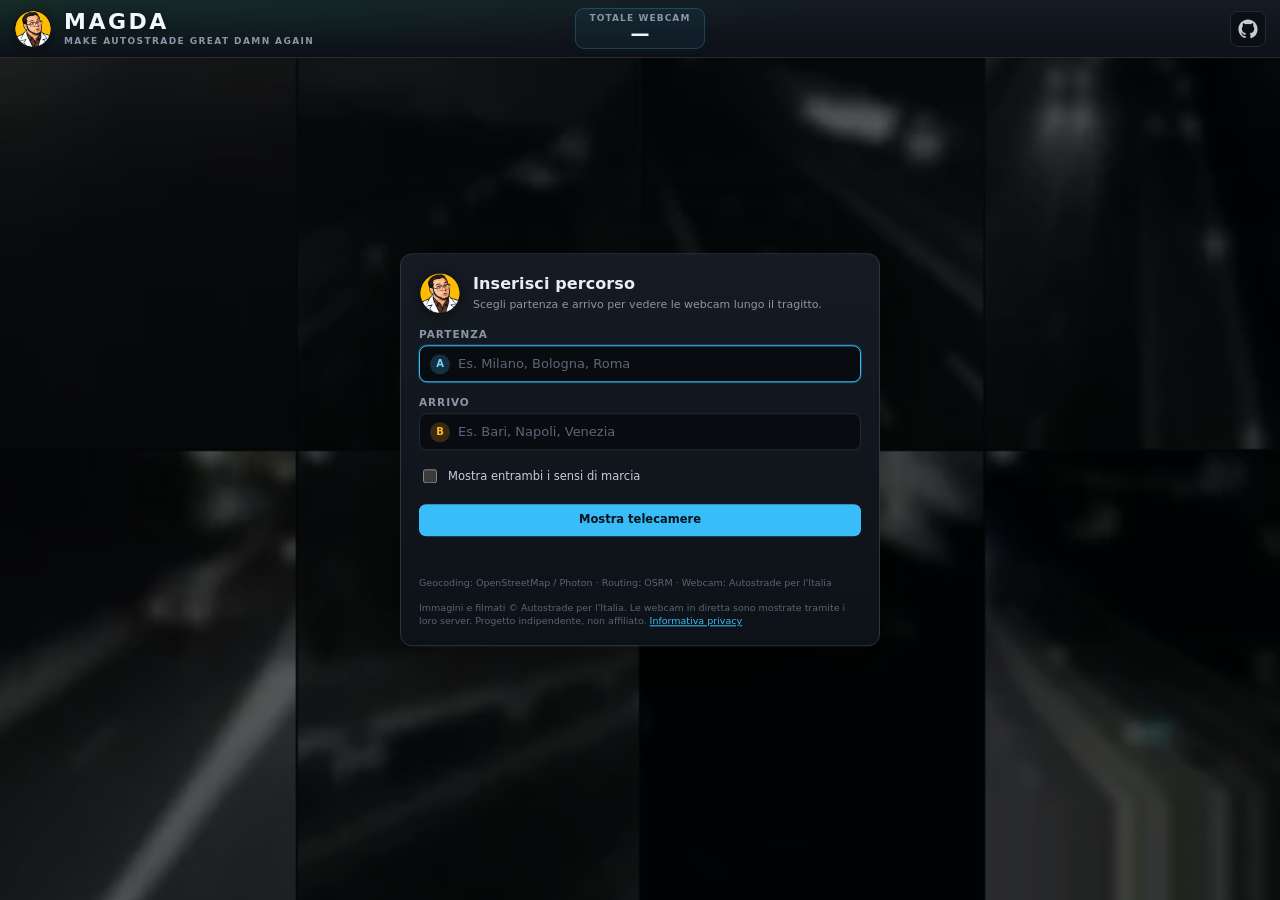
==== commit 85b5e25b: "merge: resolve welcome background conflict with upstream main" ====
--- a/site/index.html
+++ b/site/index.html
@@ -184,7 +184,7 @@
 
     <p id="route-status" class="route-status" role="status"></p>
     <p class="route-attrib">Geocoding: OpenStreetMap / Photon · Routing: OSRM · Webcam: Autostrade per l'Italia</p>
-    <p class="route-attrib">Immagini e filmati © Autostrade per l'Italia, mostrati tramite i loro server. Progetto indipendente, non affiliato. <a href="./privacy.html" class="linklike">Informativa privacy</a></p>
+    <p class="route-attrib">Immagini e filmati © Autostrade per l'Italia. Le webcam in diretta sono mostrate tramite i loro server. Progetto indipendente, non affiliato. <a href="./privacy.html" class="linklike">Informativa privacy</a></p>
   </section>
 
   <main class="stage">
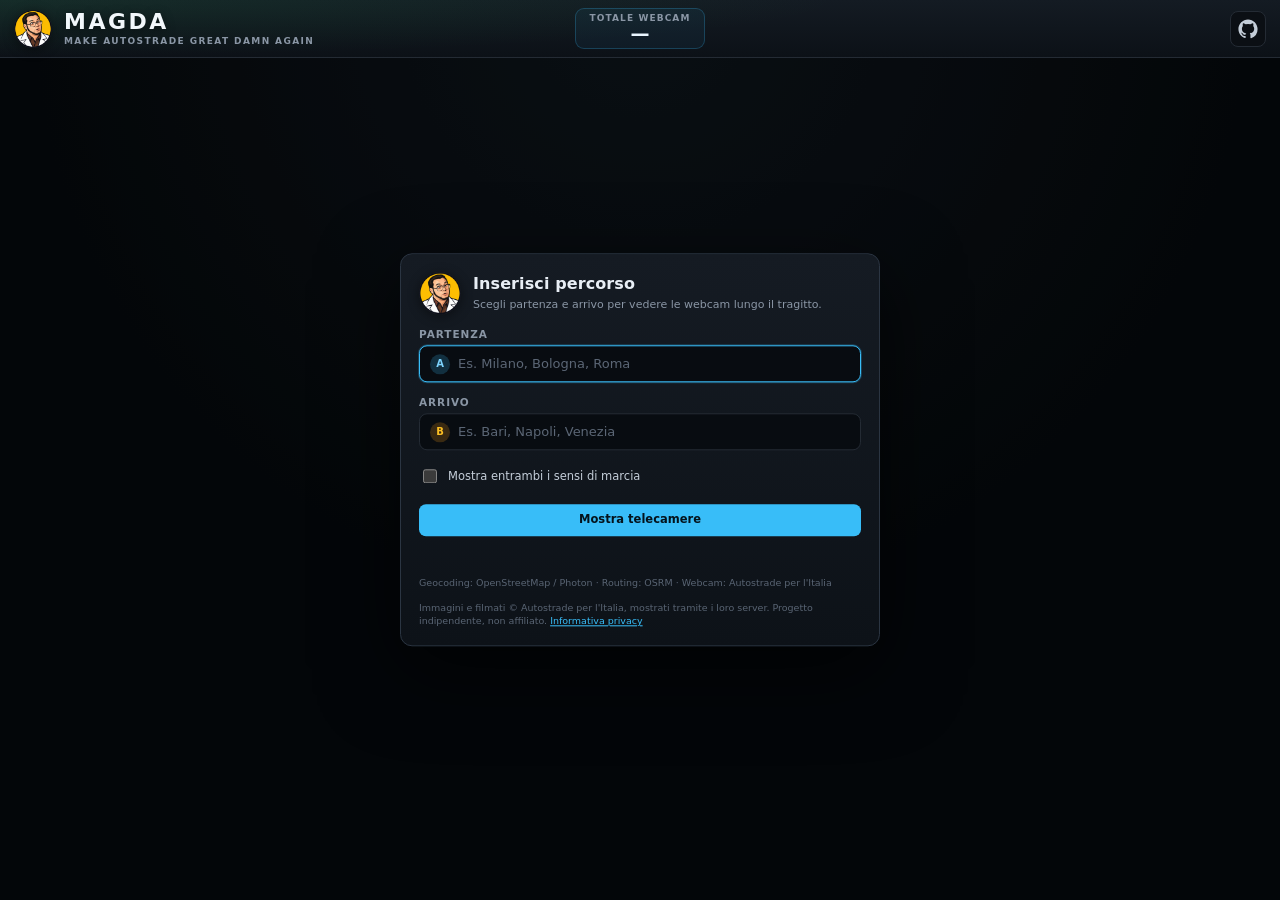
==== commit b5ff8960: "merge: resolve feed resource limits conflicts with upstream main" ====
--- a/site/index.html
+++ b/site/index.html
@@ -184,7 +184,7 @@
 
     <p id="route-status" class="route-status" role="status"></p>
     <p class="route-attrib">Geocoding: OpenStreetMap / Photon · Routing: OSRM · Webcam: Autostrade per l'Italia</p>
-    <p class="route-attrib">Immagini e filmati © Autostrade per l'Italia. Le webcam in diretta sono mostrate tramite i loro server. Progetto indipendente, non affiliato. <a href="./privacy.html" class="linklike">Informativa privacy</a></p>
+    <p class="route-attrib">Immagini e filmati © Autostrade per l'Italia, mostrati tramite i loro server. Progetto indipendente, non affiliato. <a href="./privacy.html" class="linklike">Informativa privacy</a></p>
   </section>
 
   <main class="stage">
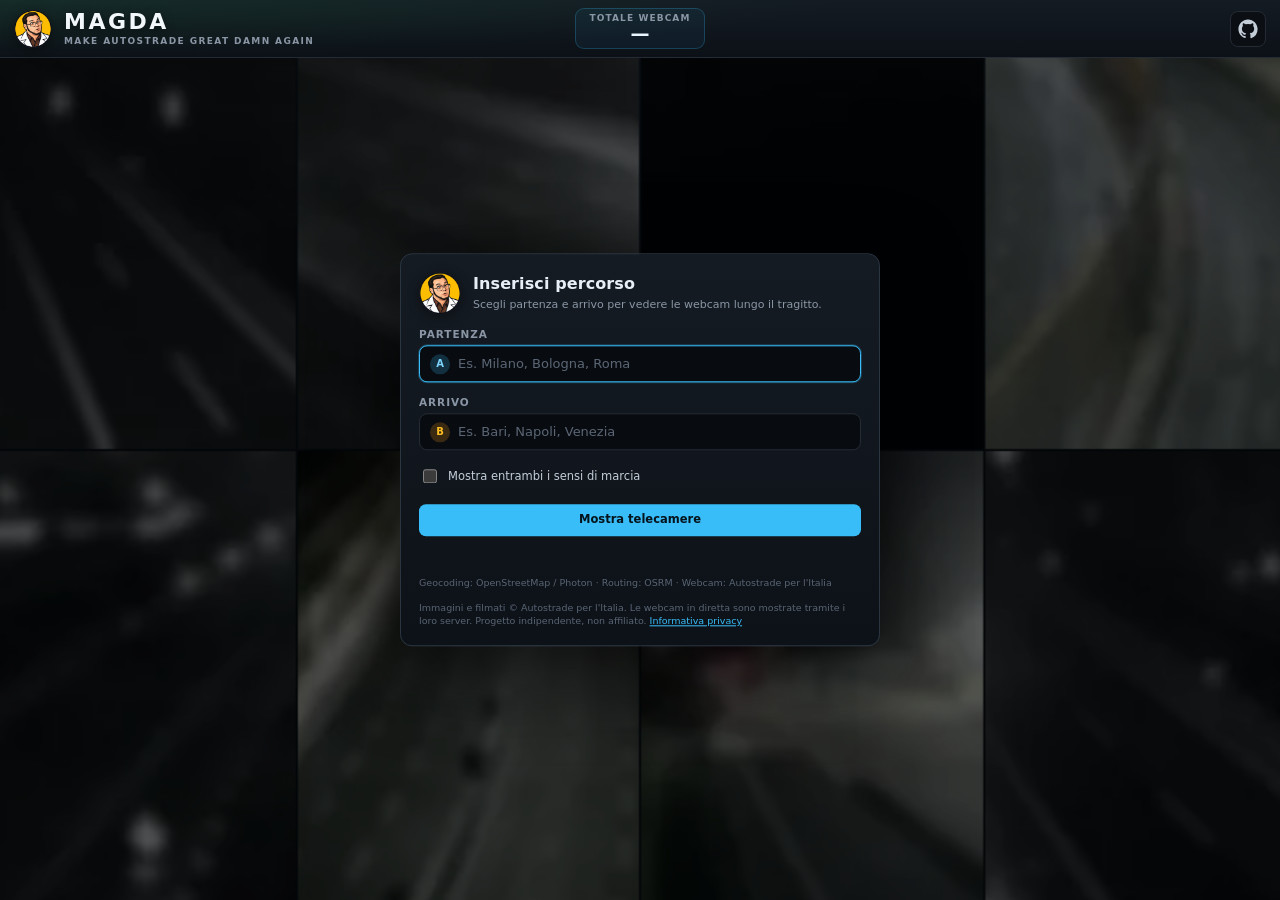
==== commit 2032b081: "Merge pull request #6 from siddolo/fix/local-welcome-background fix: serve welcome backgrounds local" ====
--- a/site/index.html
+++ b/site/index.html
@@ -184,7 +184,7 @@
 
     <p id="route-status" class="route-status" role="status"></p>
     <p class="route-attrib">Geocoding: OpenStreetMap / Photon · Routing: OSRM · Webcam: Autostrade per l'Italia</p>
-    <p class="route-attrib">Immagini e filmati © Autostrade per l'Italia, mostrati tramite i loro server. Progetto indipendente, non affiliato. <a href="./privacy.html" class="linklike">Informativa privacy</a></p>
+    <p class="route-attrib">Immagini e filmati © Autostrade per l'Italia. Le webcam in diretta sono mostrate tramite i loro server. Progetto indipendente, non affiliato. <a href="./privacy.html" class="linklike">Informativa privacy</a></p>
   </section>
 
   <main class="stage">
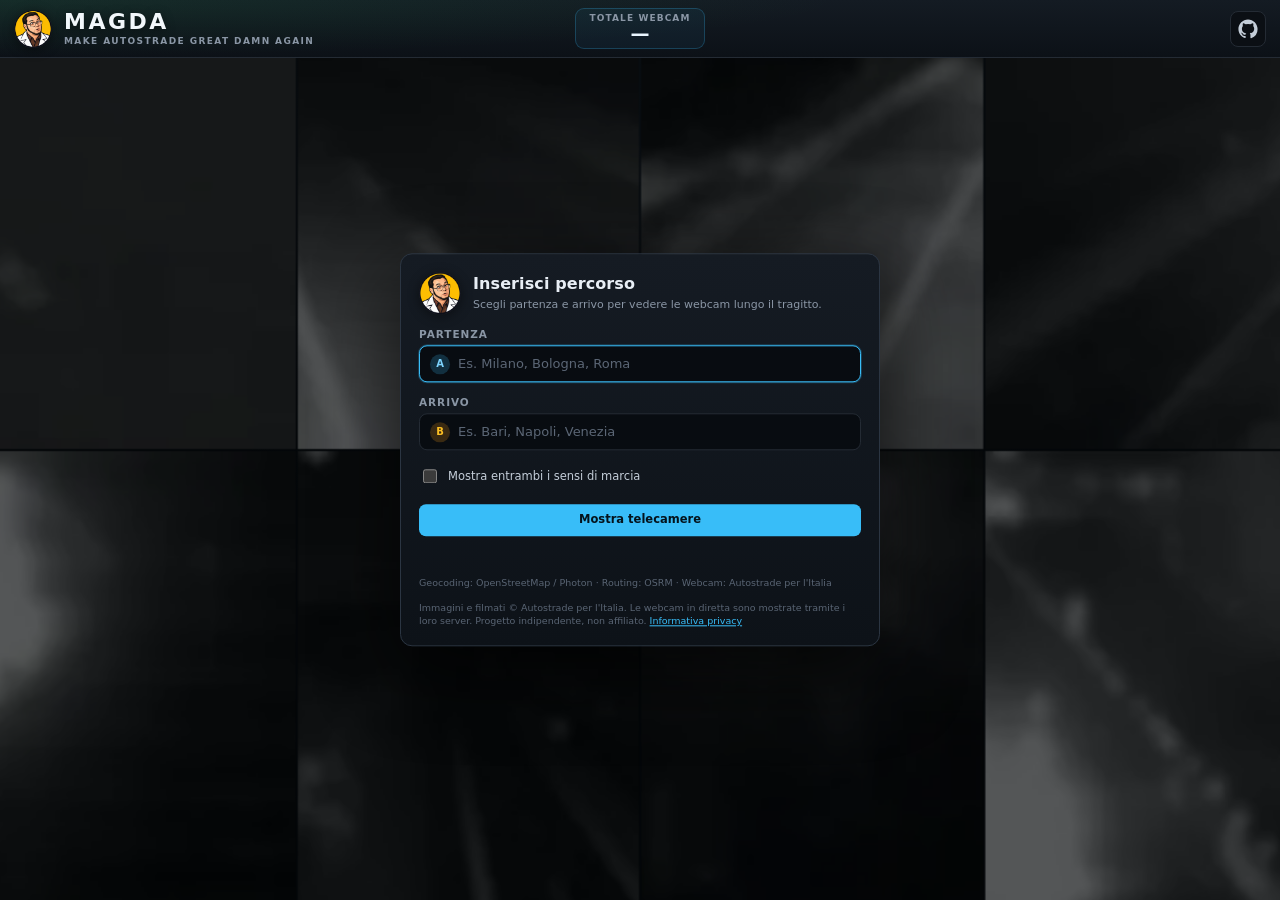
==== commit 79f9a7ac: "fix: restore place names in route page titles" ====
--- a/site/index.html
+++ b/site/index.html
@@ -65,7 +65,7 @@
       <h3>Dati e connessioni</h3>
       <ul>
         <li>il browser contatta <strong>direttamente</strong> i server di Autostrade per l'Italia per immagini e video: il tuo indirizzo IP è quindi visibile a quei server;</li>
-        <li>coordinate e nomi del percorso restano in memoria durante la consultazione e non vengono salvati automaticamente nell'URL o nel titolo della pagina; ricaricando la pagina il percorso viene perso;</li>
+        <li>il percorso non si salva da solo: per ritrovarlo usa «Copia link al percorso». Le località compaiono nel titolo della scheda e possono restare nella cronologia;</li>
         <li>con «Copia link al percorso» puoi salvarlo o condividerlo: i dati sono nel frammento <code>#</code>, non inviato all'hosting né negli header Referer, ma visibile a chi riceve il link e conservabile nella cronologia del browser;</li>
         <li>il testo cercato viene inviato a Photon (fallback Nominatim) e le coordinate a OSRM quando usi il percorso;</li>
         <li>GitHub Pages, che ospita il sito, può registrare l'IP secondo la propria informativa.</li>
